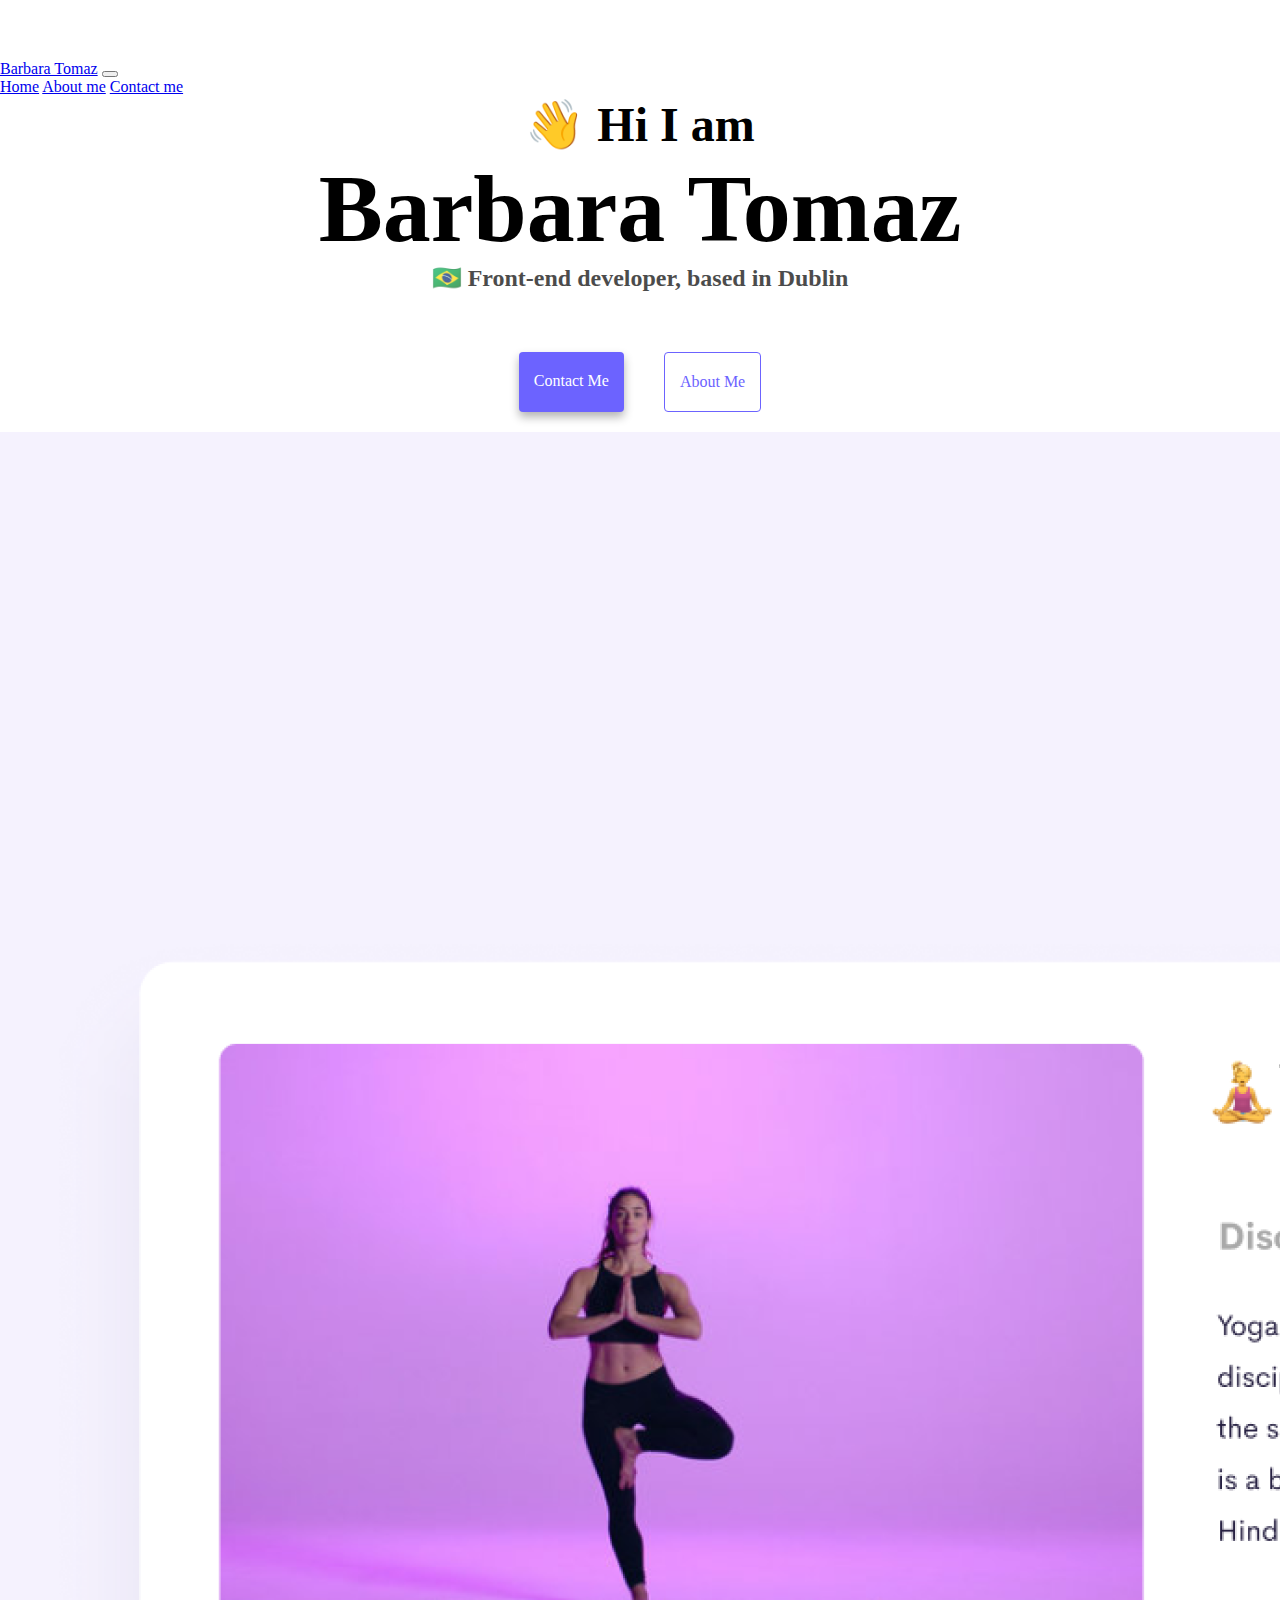
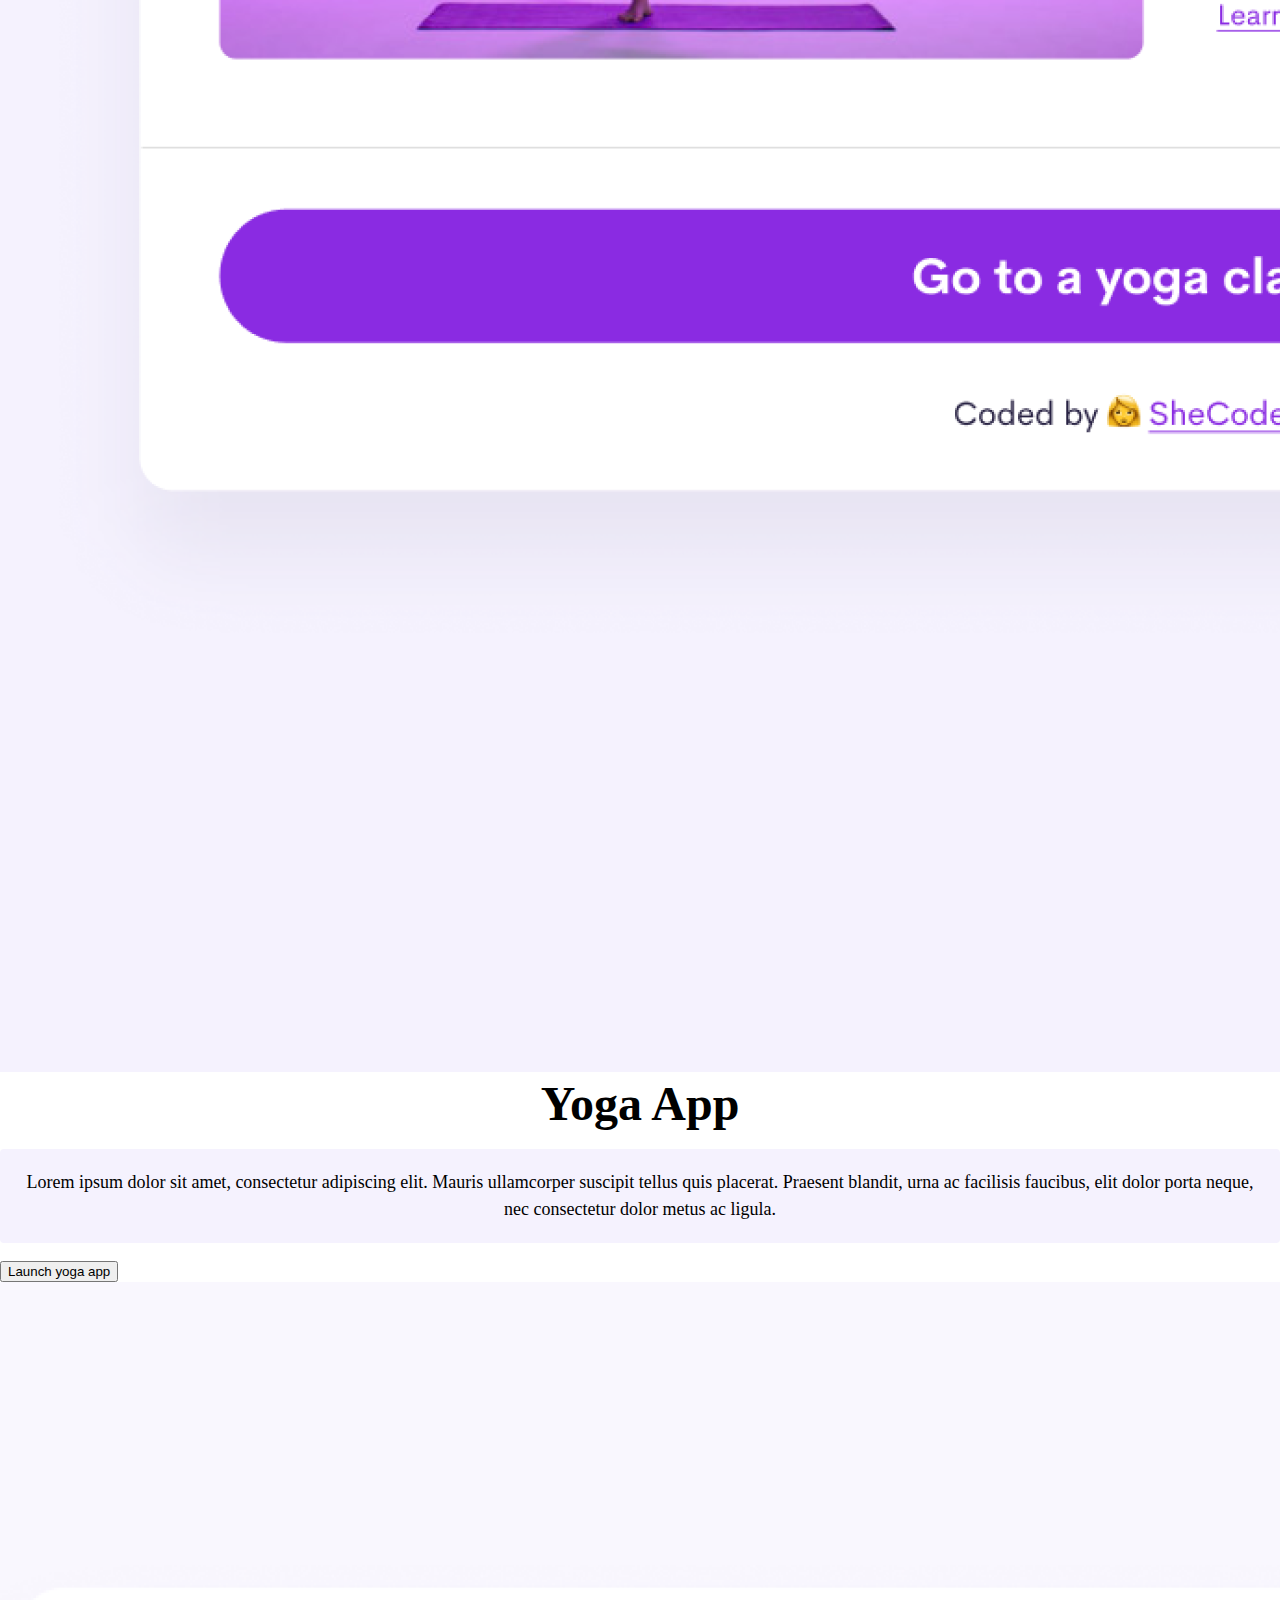
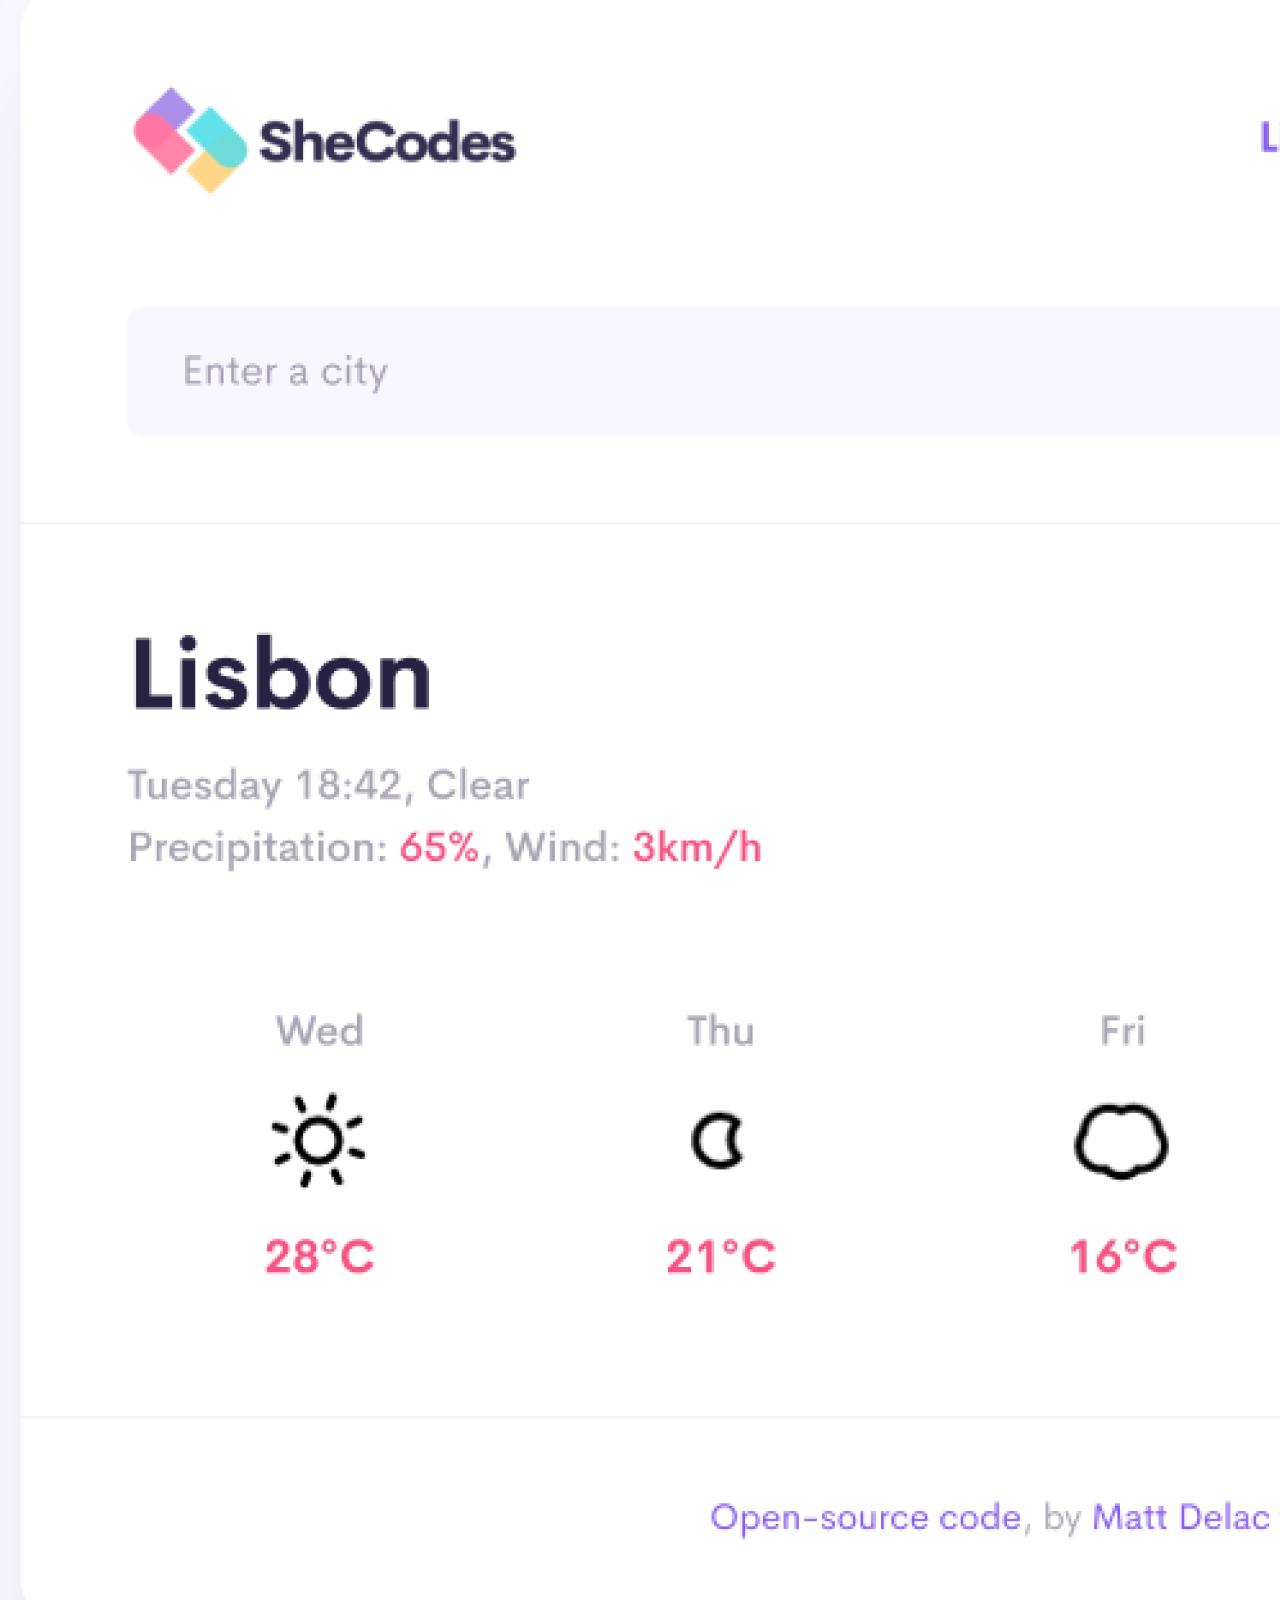
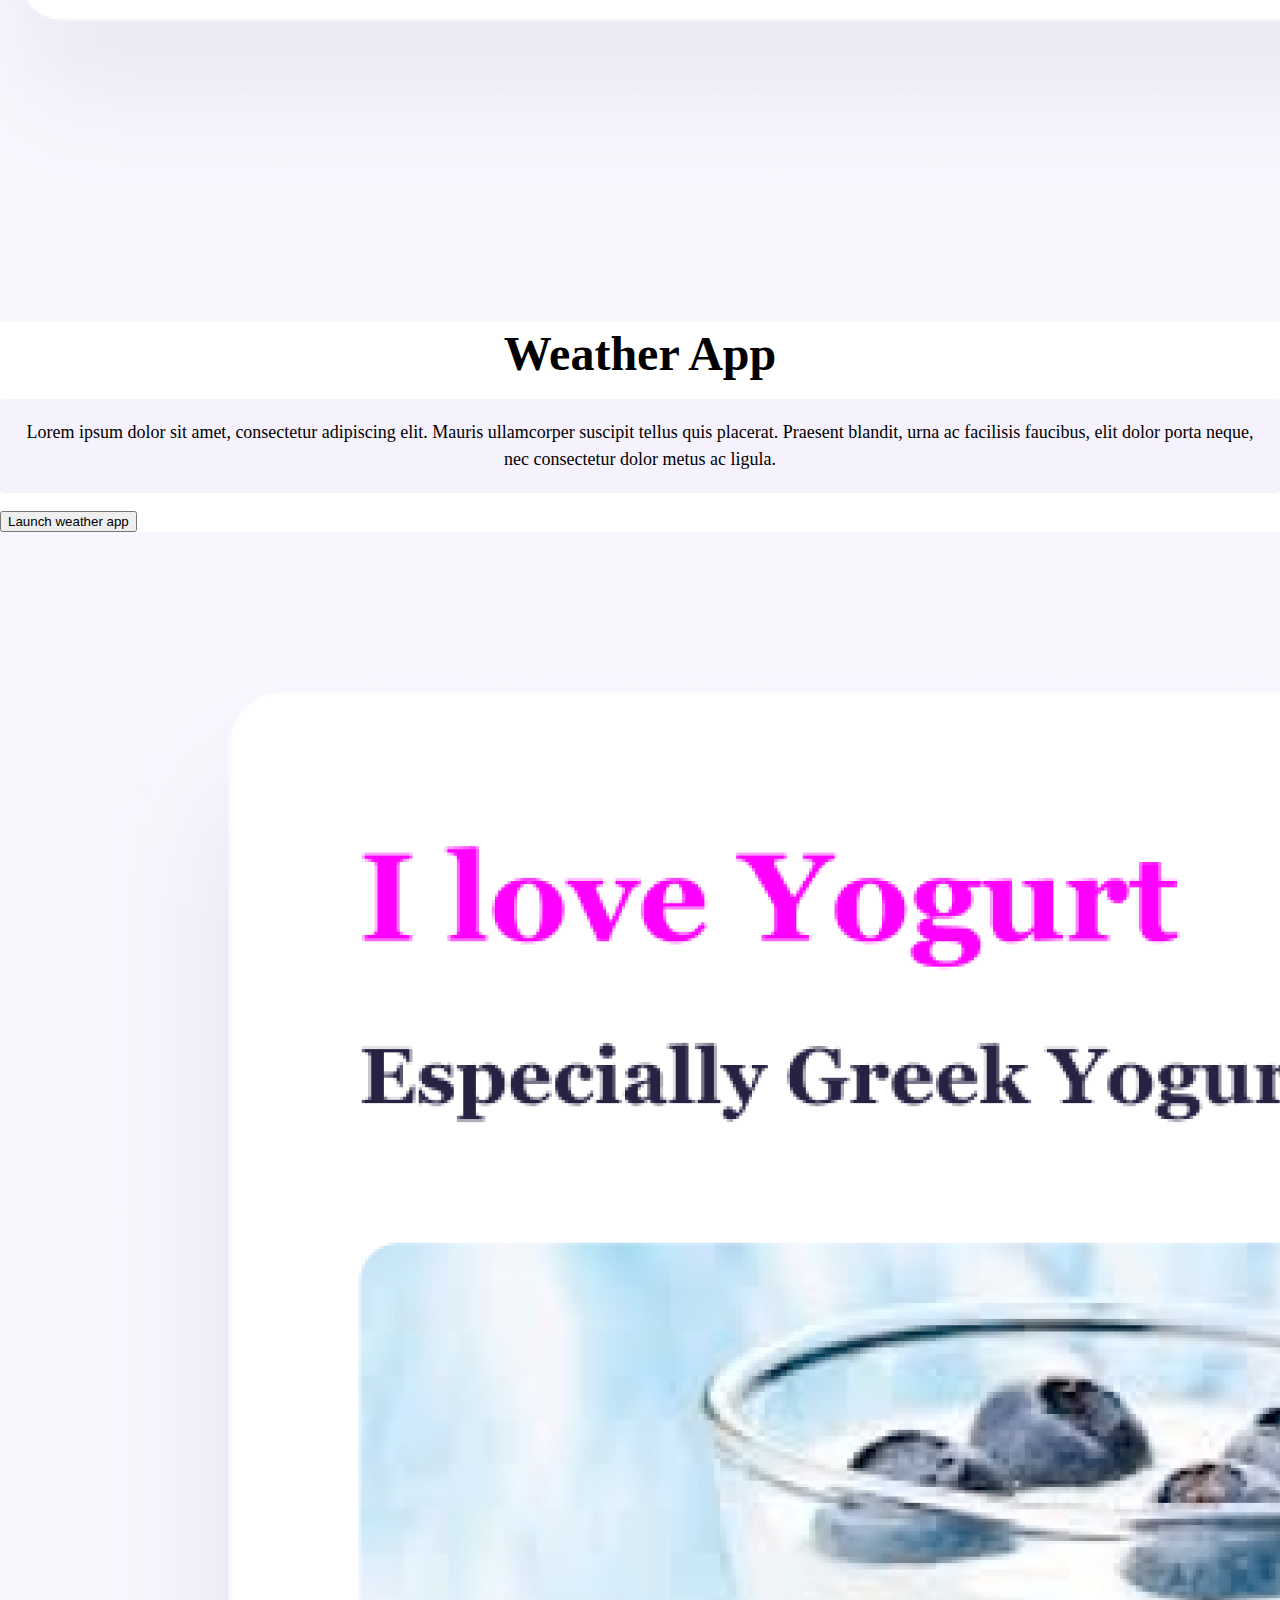
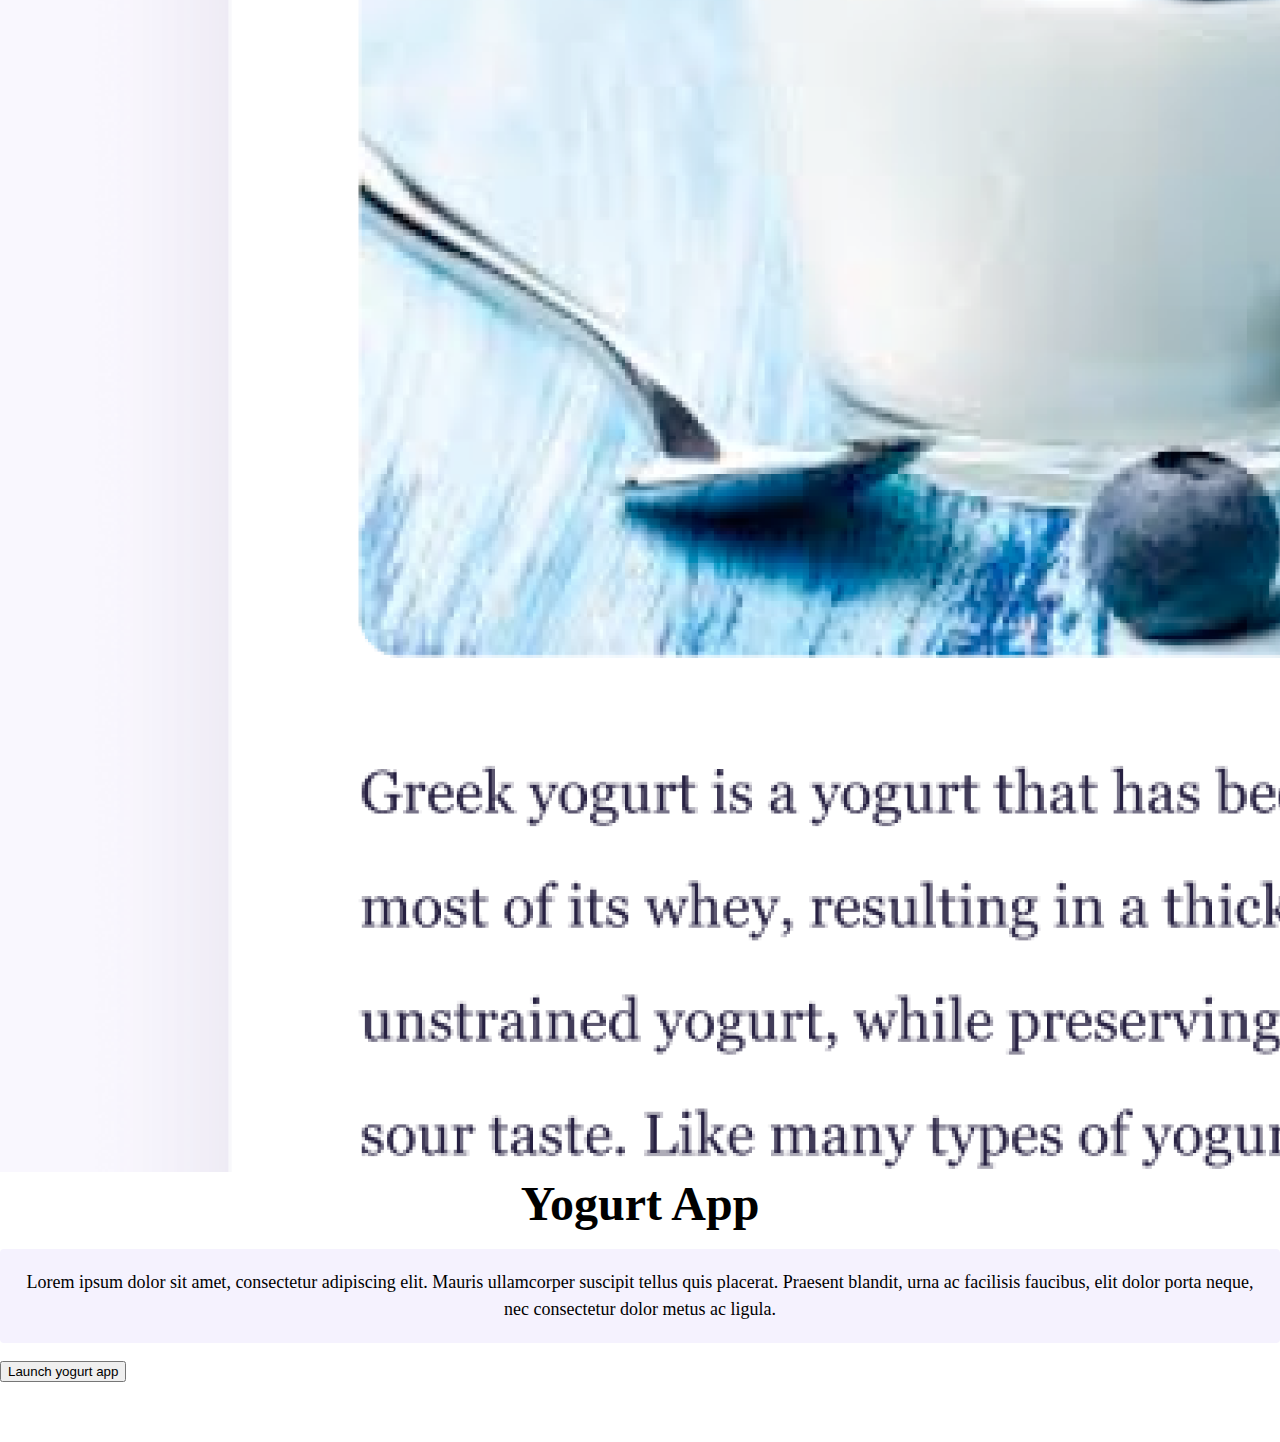
==== index.html @ cf663c90 "Created the initial file structure" ====
<!DOCTYPE html>
<html lang="en">
  <head>
    <meta charset="utf-8" />
    <meta name="viewport" content="width=device-width, initial-scale=1" />
    <meta http-equiv="X-UA-Compatible" content="IE=edge" />

    <link
      href="https://cdn.jsdelivr.net/npm/bootstrap@5.1.3/dist/css/bootstrap.min.css"
      rel="stylesheet"
      integrity="sha384-1BmE4kWBq78iYhFldvKuhfTAU6auU8tT94WrHftjDbrCEXSU1oBoqyl2QvZ6jIW3"
      crossorigin="anonymous"
    />

    <title>[Your name]</title>
    <link rel="stylesheet" href="/src/style.css" />
  </head>
  <body>
    <nav class="navbar navbar-expand-lg navbar-light bg-light fixed-top">
      <div class="container-fluid">
        <a class="navbar-brand" href="#">Barbara Tomaz</a>
        <button
          class="navbar-toggler"
          type="button"
          data-bs-toggle="collapse"
          data-bs-target="#navbarNavAltMarkup"
          aria-controls="navbarNavAltMarkup"
          aria-expanded="false"
          aria-label="Toggle navigation"
        >
          <span class="navbar-toggler-icon"></span>
        </button>
        <div class="collapse navbar-collapse" id="navbarNavAltMarkup">
          <div class="navbar-nav">
            <a class="nav-link active" aria-current="page" href="#">Home</a>
            <a class="nav-link" href="/about.html">About me</a>
            <a class="nav-link" href="/about.html#contact">Contact me</a>
          </div>
        </div>
      </div>
    </nav>

    <h2>👋 Hi I am</h2>
    <h1>Barbara Tomaz</h1>
    <h3>🇧🇷 Front-end developer, based in Dublin</h3>
    <div class="navigation-links">
      <a href="/about.html#contact" class="contact-link">Contact me</a>
      <a href="/about.html" class="about-link">About me</a>
    </div>
    <div class="container z-index-n1">
      <div class="row mt-5">
        <div class="col-md-6 col-sm-12 mt-5">
          <img class="img-fluid" src="/images/yoga.png" alt="" />
        </div>
        <div class="col-md-6 col-sm-12 mt-5">
          <h2 class="mb-4">Yoga App</h2>
          <p>
            Lorem ipsum dolor sit amet, consectetur adipiscing elit. Mauris
            ullamcorper suscipit tellus quis placerat. Praesent blandit, urna ac
            facilisis faucibus, elit dolor porta neque, nec consectetur dolor
            metus ac ligula.
          </p>
          <button type="button" class="btn btn-primary">Launch yoga app</button>
        </div>
      </div>

      <div class="row mt-5">
        <div class="col-md-6 col-sm-12 mt-5">
          <img class="img-fluid" src="/images/weather.png" alt="" />
        </div>
        <div class="col-md-6 col-sm-12 mt-5">
          <h2 class="mb-4">Weather App</h2>
          <p>
            Lorem ipsum dolor sit amet, consectetur adipiscing elit. Mauris
            ullamcorper suscipit tellus quis placerat. Praesent blandit, urna ac
            facilisis faucibus, elit dolor porta neque, nec consectetur dolor
            metus ac ligula.
          </p>
          <button type="button" class="btn btn-primary">
            Launch weather app
          </button>
        </div>
      </div>

      <div class="row mt-5">
        <div class="col-md-6 col-sm-12 mt-5">
          <img class="img-fluid" src="/images/yogurt.png" alt="" />
        </div>
        <div class="col-md-6 col-sm-12 mt-5">
          <h2 class="mb-4">Yogurt App</h2>
          <p>
            Lorem ipsum dolor sit amet, consectetur adipiscing elit. Mauris
            ullamcorper suscipit tellus quis placerat. Praesent blandit, urna ac
            facilisis faucibus, elit dolor porta neque, nec consectetur dolor
            metus ac ligula.
          </p>
          <button type="button" class="btn btn-primary">
            Launch yogurt app
          </button>
        </div>
      </div>
    </div>

    <script
      src="https://cdn.jsdelivr.net/npm/bootstrap@5.1.3/dist/js/bootstrap.bundle.min.js"
      integrity="sha384-ka7Sk0Gln4gmtz2MlQnikT1wXgYsOg+OMhuP+IlRH9sENBO0LRn5q+8nbTov4+1p"
      crossorigin="anonymous"
    ></script>
  </body>
</html>
---- src/style.css ----
:root {
  --primary-color: #6c63ff;
  --secondary-color: #f5f2fe;
  --box-shadow: 0 5px 10px rgba(0, 0, 0, 0.3);
}

body {
  margin: 60px auto;
  /*max-width: 800px;*/
}

.navbar-menu {
  z-index: 999;
  top: 0;
}

h1,
h2,
h3 {
  text-align: center;
  margin: 0;
}

h1 {
  font-size: 96px;
}

h2 {
  font-size: 48px;
}

h3 {
  font-size: 24px;
  opacity: 0.7;
}

p {
  background: var(--secondary-color);
  padding: 20px;
  border-radius: 4px;
  font-size: 18px;
  line-height: 1.5;
  text-align: center;
}

.navigation-links {
  display: flex;
  margin-top: 40px;
  justify-content: center;
}

.navigation-links a {
  margin: 20px;
  border-radius: 4px;
  padding: 20px 15px;
  text-decoration: none;
  text-transform: capitalize;
}

.contact-link {
  background: var(--primary-color);
  box-shadow: var(--box-shadow);
  color: white;
}

.about-link {
  color: var(--primary-color);
  border: 1px solid var(--primary-color);
}

.homepage-link {
  color: var(--primary-color);
  text-align: center;
  display: block;
}

.about-paragraphs {
  display: flex;
  margin: 30px 0;
}

.about-paragraphs p {
  margin: 10px;
}

.email-link {
  display: flex;
  justify-content: center;
  color: var(--primary-color);
  font-size: 28px;
  text-decoration: none;
}

.email-link:hover {
  text-decoration: underline;
}
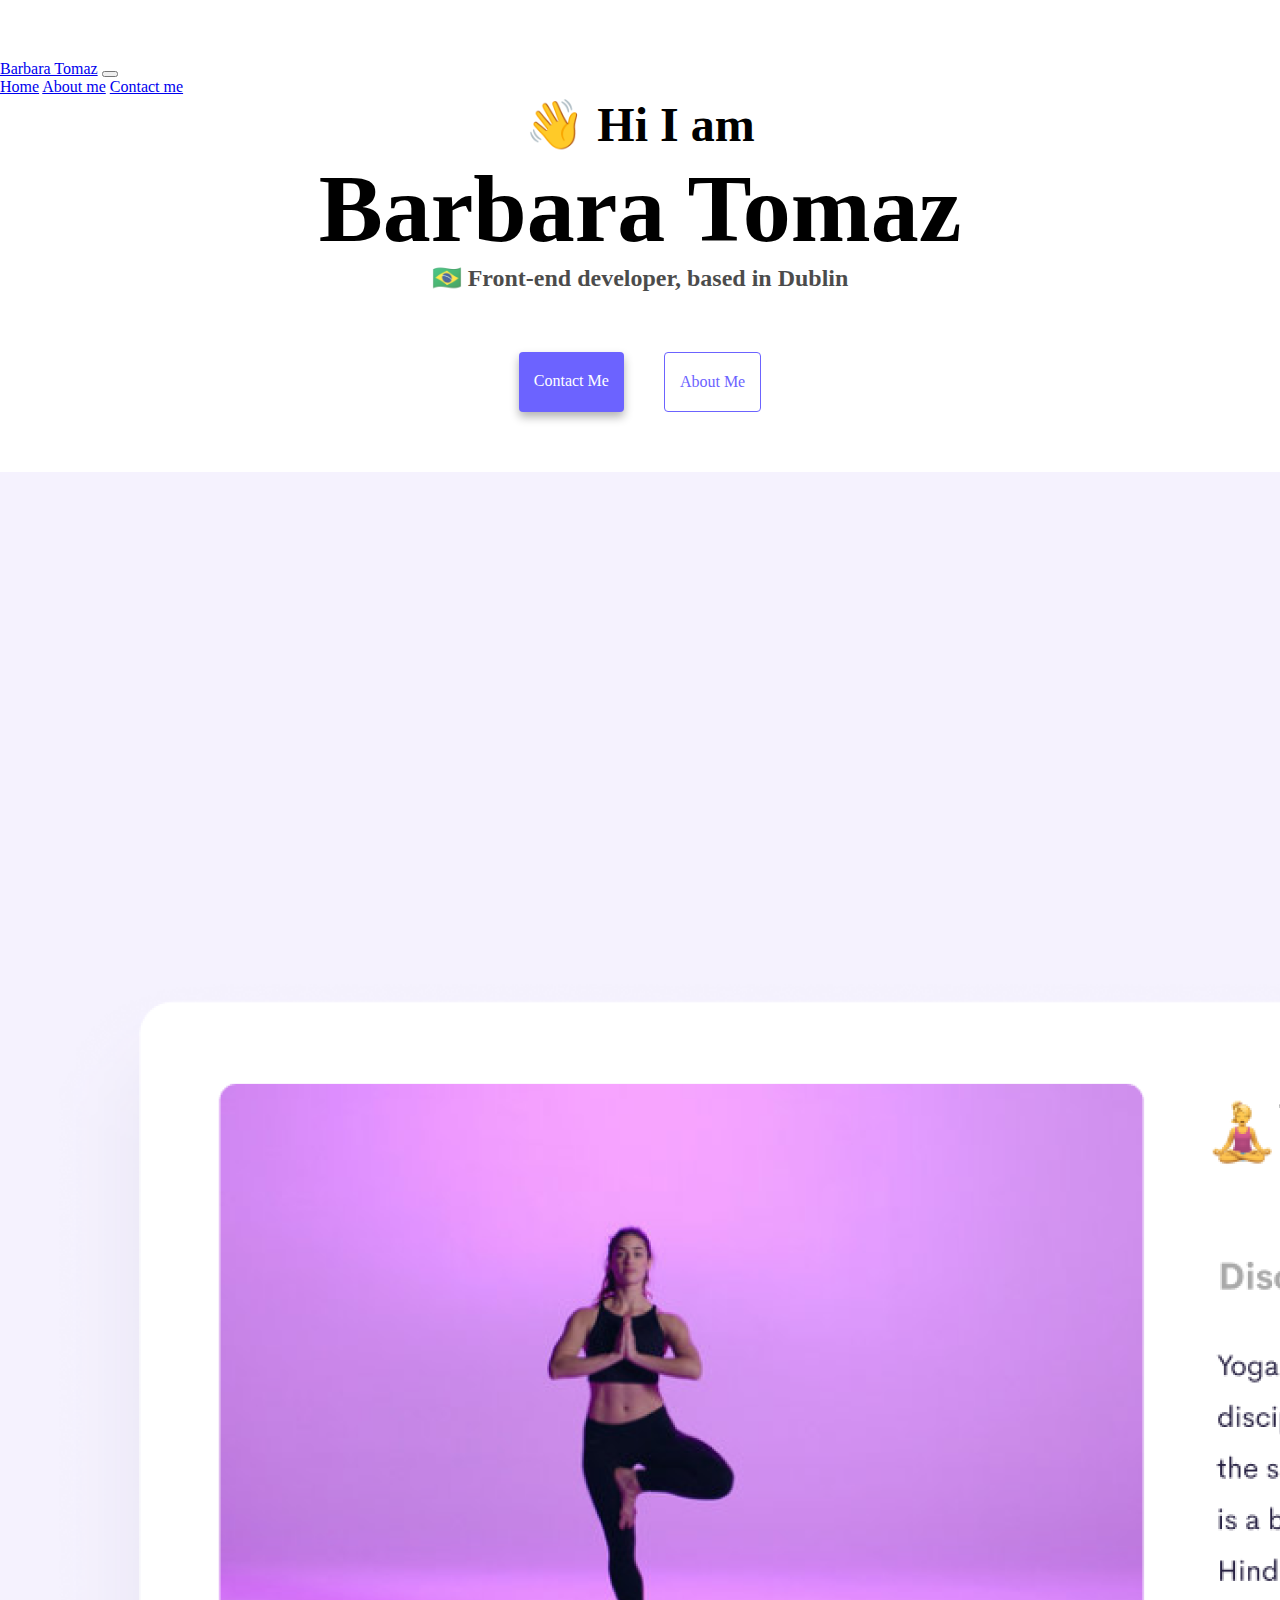
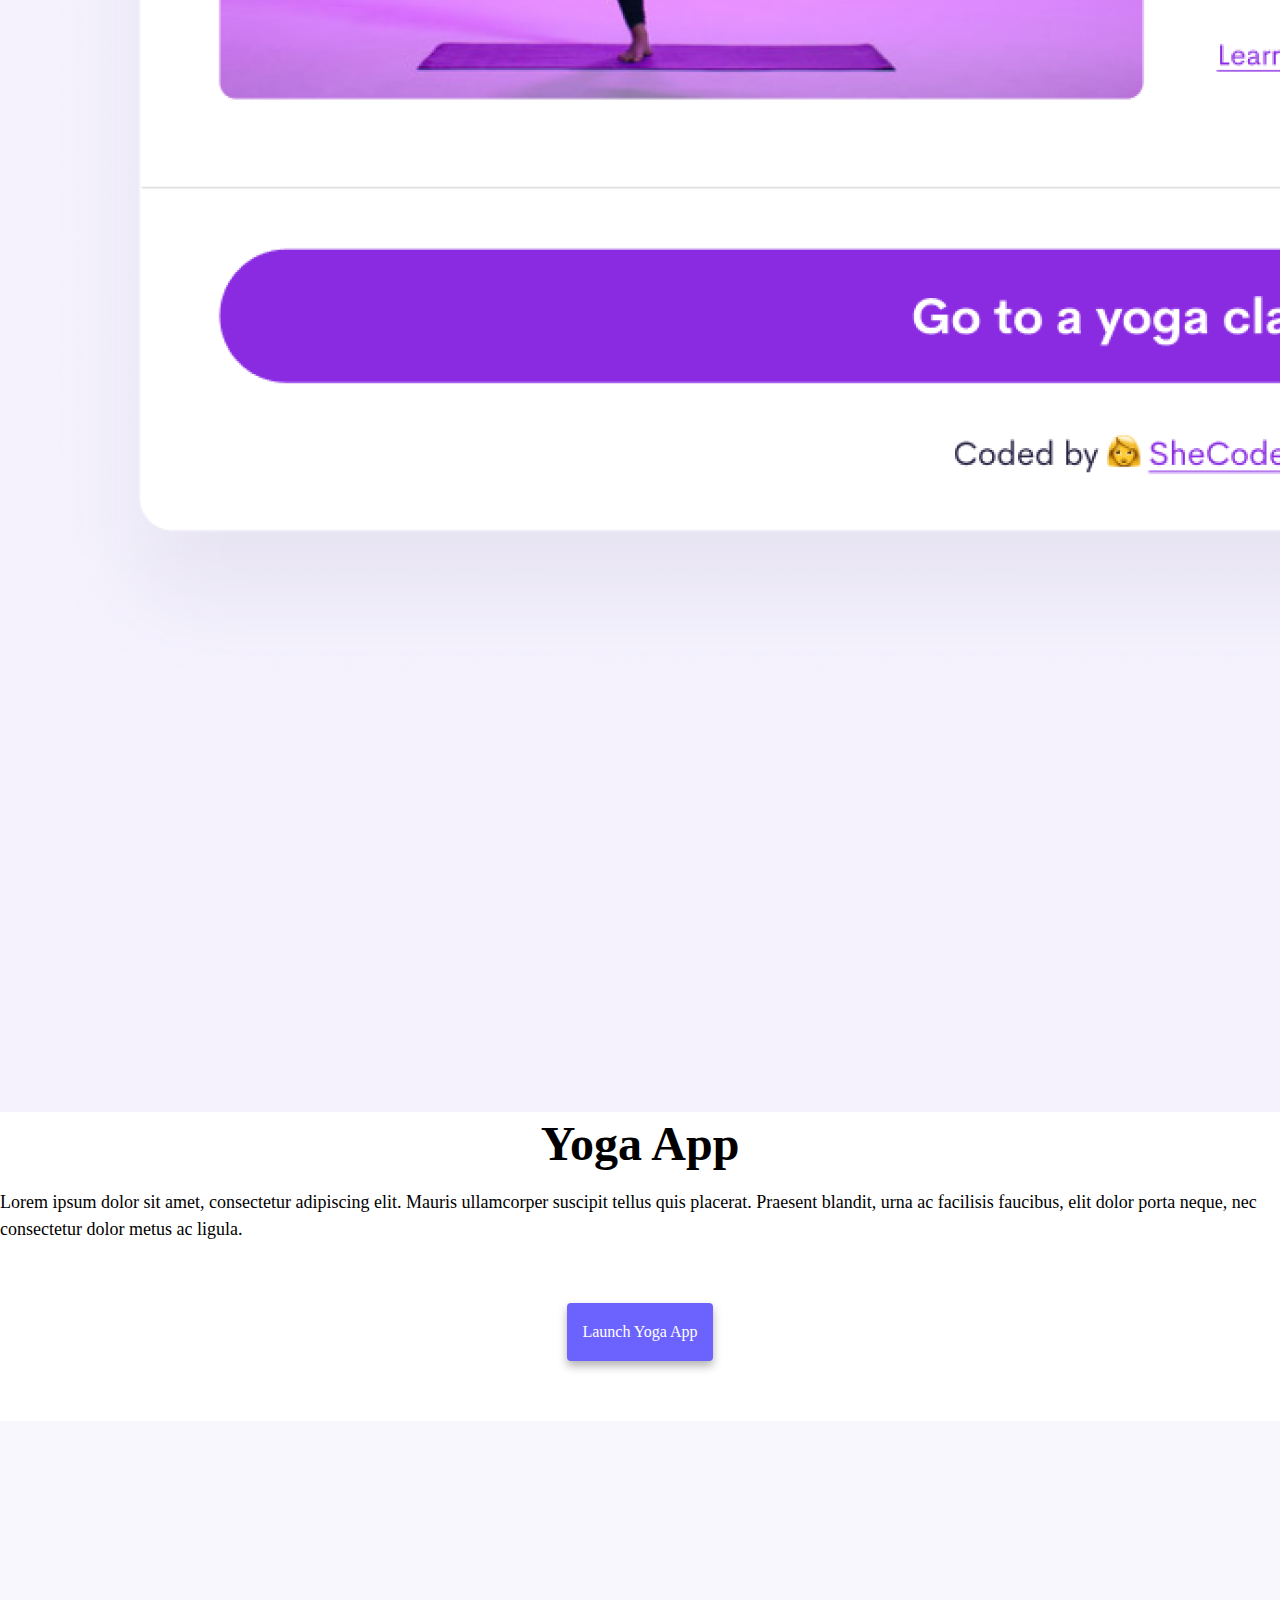
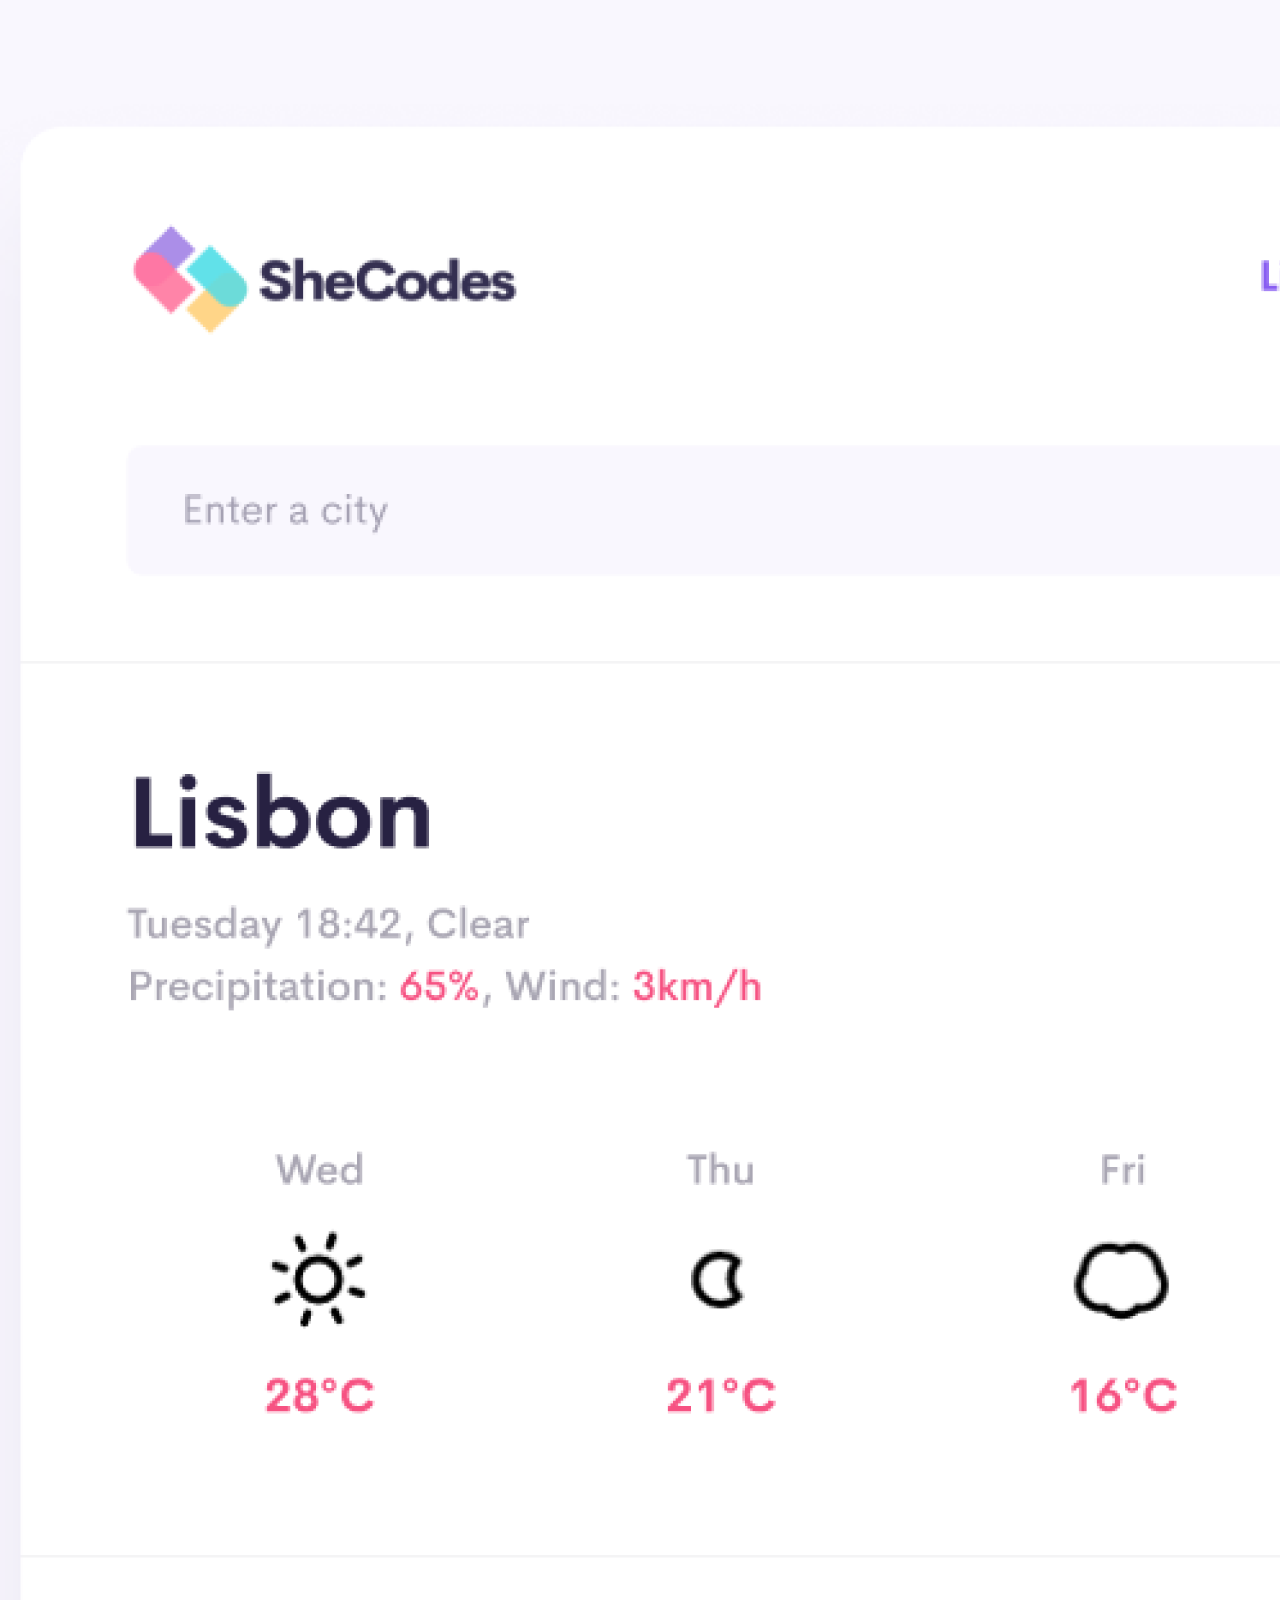
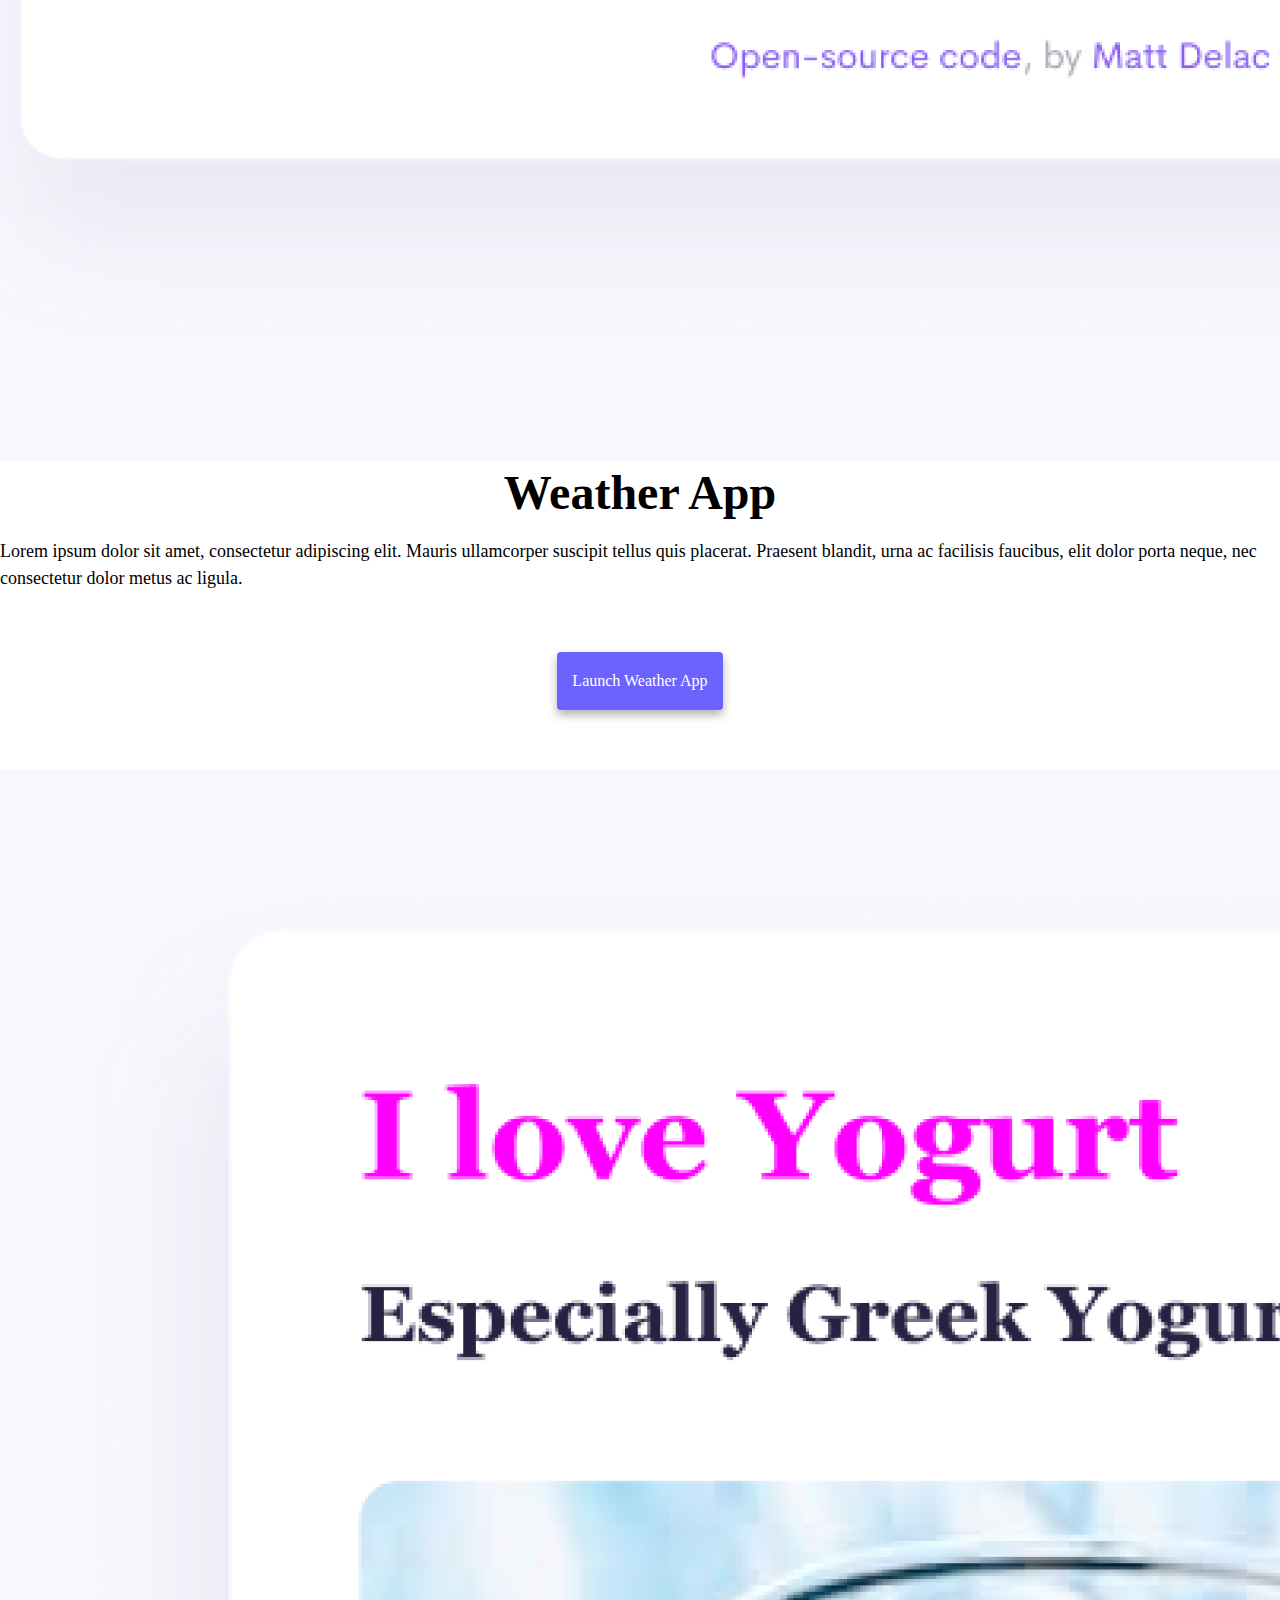
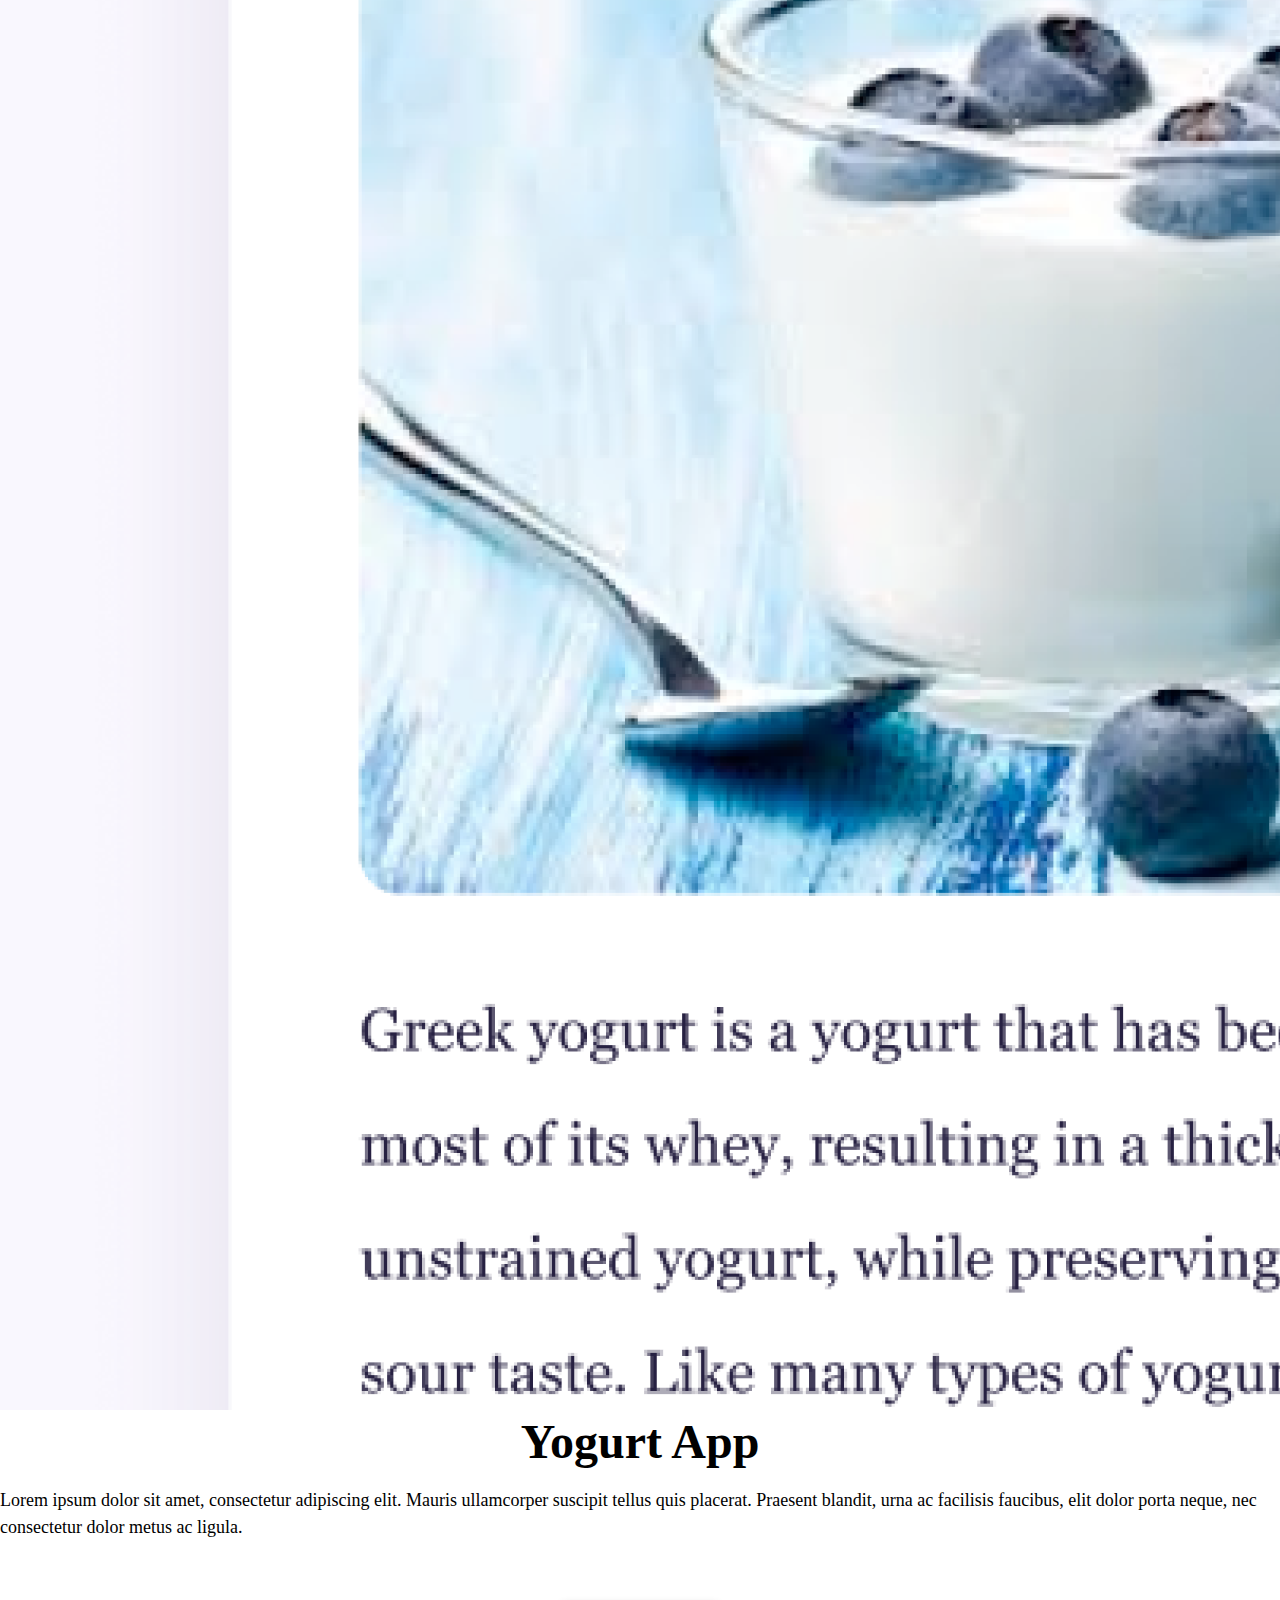
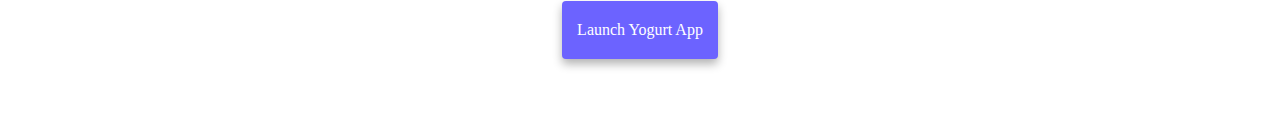
==== commit 274bcf43: "Added media query" ====
--- a/index.html
+++ b/index.html
@@ -4,6 +4,10 @@
     <meta charset="utf-8" />
     <meta name="viewport" content="width=device-width, initial-scale=1" />
     <meta http-equiv="X-UA-Compatible" content="IE=edge" />
+    <meta
+      name="description"
+      content="Hi. I'm Barbara Tomaz. A Designer. I'm also a front-end developer with a keen eye for creating engaging UI, bringing products to life."
+    />
 
     <link
       href="https://cdn.jsdelivr.net/npm/bootstrap@5.1.3/dist/css/bootstrap.min.css"
@@ -12,7 +16,7 @@
       crossorigin="anonymous"
     />
 
-    <title>[Your name]</title>
+    <title>Barbara Tomaz: Product Designer and Front-end Developer</title>
     <link rel="stylesheet" href="/src/style.css" />
   </head>
   <body>
@@ -39,18 +43,24 @@
         </div>
       </div>
     </nav>
+    <div class="container">
+      <h2>👋 Hi I am</h2>
+      <h1>Barbara Tomaz</h1>
+      <h3>🇧🇷 Front-end developer, based in Dublin</h3>
+      <div class="navigation-links">
+        <a href="/about.html#contact" class="contact-link">Contact me</a>
+        <a href="/about.html" class="about-link">About me</a>
+      </div>
+    </div>
 
-    <h2>👋 Hi I am</h2>
-    <h1>Barbara Tomaz</h1>
-    <h3>🇧🇷 Front-end developer, based in Dublin</h3>
-    <div class="navigation-links">
-      <a href="/about.html#contact" class="contact-link">Contact me</a>
-      <a href="/about.html" class="about-link">About me</a>
-    </div>
     <div class="container z-index-n1">
-      <div class="row mt-5">
+      <div class="row">
         <div class="col-md-6 col-sm-12 mt-5">
-          <img class="img-fluid" src="/images/yoga.png" alt="" />
+          <img
+            class="img-fluid"
+            src="/images/yoga.png"
+            alt="Yoga project cover"
+          />
         </div>
         <div class="col-md-6 col-sm-12 mt-5">
           <h2 class="mb-4">Yoga App</h2>
@@ -60,13 +70,19 @@
             facilisis faucibus, elit dolor porta neque, nec consectetur dolor
             metus ac ligula.
           </p>
-          <button type="button" class="btn btn-primary">Launch yoga app</button>
+          <div class="navigation-links">
+            <a href="" class="contact-link">Launch yoga app</a>
+          </div>
         </div>
       </div>
 
       <div class="row mt-5">
         <div class="col-md-6 col-sm-12 mt-5">
-          <img class="img-fluid" src="/images/weather.png" alt="" />
+          <img
+            class="img-fluid"
+            src="/images/weather.png"
+            alt="Weather project cover"
+          />
         </div>
         <div class="col-md-6 col-sm-12 mt-5">
           <h2 class="mb-4">Weather App</h2>
@@ -76,15 +92,19 @@
             facilisis faucibus, elit dolor porta neque, nec consectetur dolor
             metus ac ligula.
           </p>
-          <button type="button" class="btn btn-primary">
-            Launch weather app
-          </button>
+          <div class="navigation-links">
+            <a href="" class="contact-link">Launch weather app</a>
+          </div>
         </div>
       </div>
 
       <div class="row mt-5">
         <div class="col-md-6 col-sm-12 mt-5">
-          <img class="img-fluid" src="/images/yogurt.png" alt="" />
+          <img
+            class="img-fluid"
+            src="/images/yogurt.png"
+            alt="Yogurt project cover"
+          />
         </div>
         <div class="col-md-6 col-sm-12 mt-5">
           <h2 class="mb-4">Yogurt App</h2>
@@ -94,9 +114,9 @@
             facilisis faucibus, elit dolor porta neque, nec consectetur dolor
             metus ac ligula.
           </p>
-          <button type="button" class="btn btn-primary">
-            Launch yogurt app
-          </button>
+          <div class="navigation-links">
+            <a href="" class="contact-link">Launch yogurt app</a>
+          </div>
         </div>
       </div>
     </div>
--- a/src/style.css
+++ b/src/style.css
@@ -35,17 +35,14 @@
 }
 
 p {
-  background: var(--secondary-color);
-  padding: 20px;
   border-radius: 4px;
   font-size: 18px;
   line-height: 1.5;
-  text-align: center;
 }
 
 .navigation-links {
   display: flex;
-  margin-top: 40px;
+  margin: 40px 0;
   justify-content: center;
 }
 
@@ -55,6 +52,7 @@
   padding: 20px 15px;
   text-decoration: none;
   text-transform: capitalize;
+  text-align: center;
 }
 
 .contact-link {
@@ -94,3 +92,33 @@
 .email-link:hover {
   text-decoration: underline;
 }
+
+/* Small devices (landscape phones, 576px and up) */
+@media (max-width: 576px) {
+  h1,
+  h2 {
+    font-size: 32px;
+  }
+
+  h3 {
+    font-size: 18px;
+    margin-top: 20px;
+  }
+
+  .navigation-links {
+    flex-direction: column;
+    margin: 10px 0;
+  }
+
+  .navigation-links a {
+    margin: 20px 0;
+  }
+
+  p {
+    font-size: 16px;
+  }
+
+  .email-link {
+    font-size: 24px;
+  }
+}
